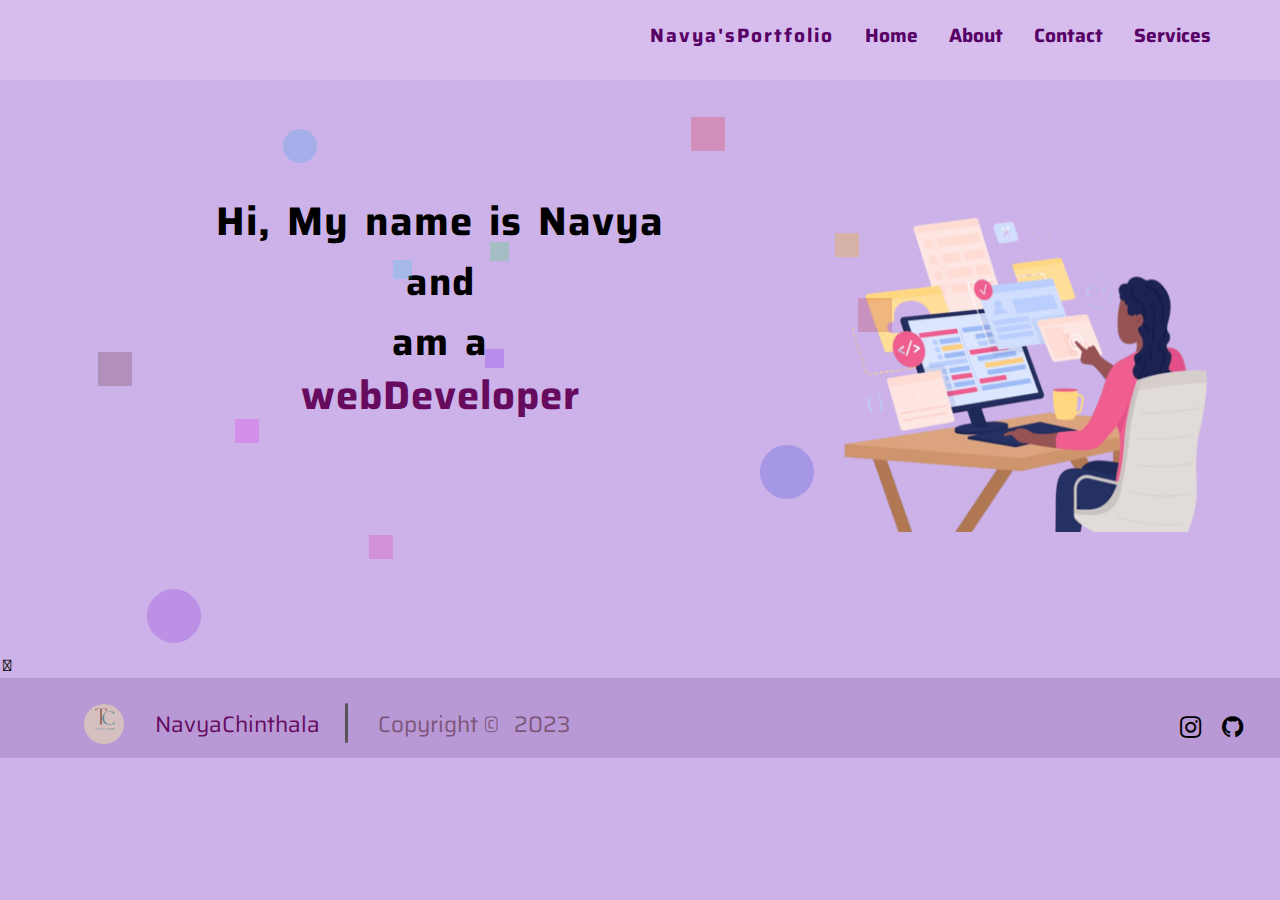
==== main/index.html @ 35858d0c "Initial commit" ====
<!DOCTYPE html>
<html lang="en">

<head>
  <meta charset="UTF-8">
  <meta name="viewport" content="width=device-width, initial-scale=1.0">
  <link rel="stylesheet" href="main.css">
  <link rel="stylesheet" href="style.css">
  <link rel="stylesheet" href="text.css">
  <link rel="stylesheet" href="https://cdnjs.cloudflare.com/ajax/libs/font-awesome/4.7.0/css/font-awesome.min.css">
  <title>MyPortfolio</title>
</head>

<body>

  <!-- NAVBAR  -->

  <div class="container">
    <div class="navbar">
      <div class="nav-items">
        <ul>
          <li class="title">Navya'sPortfolio</li>
          <li class="list"><a href="index.html">Home</a></li>
          <li class="list"><a href="/about/abt.html">About</a></li>
          <li class="list"><a href="#">Contact</a></li>
          <li class="list"><a href="#">Services</a></li>
          <!-- <li class="list"><a href="#">Projects</a></li> -->
        </ul>
      </div>
    </div>
  </div>

  <!-- SECTIONS -->

  <div class="sections">
    <div class="text">
      <h1>Hi, My name is Navya </h1>
      <h3>and</h3>
      <h3>am a </h3>
      <p></p>
    </div>
    <div class="rightSection">
      <img src="img1.png">
      <div class="circle5"></div>
      <div class="circle6"></div>
      <div class="circle7"></div>
      <div class="circle8"></div>
      <div class="circle9"></div>
      <div class="circle10"></div>
      <div class="circle11"></div>
      <div class="circle12"></div>
    </div>
  </div>
  <div class="leftSection">
    <div class="circle1"></div>
    <div class="circle2"></div>
    <div class="circle3"></div>
    <div class="circle4"></div>
  </div>

<div id="contact">
  <i class="fa-solid fa-envelope"></i>
</div>

  <!-- FOOTER -->

  <footer>
    <img class="logo" src="tc.png">
    <span class="name">NavyaChinthala</span>
    <p></p>
    <span class="copyright">Copyright &copy 
      <span class="year">2023</span>
    </span>
    <span class="icons">
    <a href="#"><i class="fa fa-instagram "></i></a>
    <a href="#"><i class="fa fa-github "></i></a>
  </span>
  </footer>
</body>

</html>
---- main/main.css ----
@import url('https://fonts.googleapis.com/css2?family=Mooli&family=Open+Sans&family=Quicksand&family=Saira&display=swap');

 * {
    font-family: 'Mooli', sans-serif;
    font-family: 'Open Sans', sans-serif;
    font-family: 'Quicksand', sans-serif;
    font-family: 'Saira', sans-serif;
    margin: 0;
    padding: 0;
 }

 body {
    background-color: #cdb2e9;
    overflow-x: hidden;
    overflow-y:auto ;
 }


 /* NAVBAR */

 .container {
    background-color: #d6bdee;
    width: 100%;
 }

 .navbar {
    display: flex;
    min-height: 80px;
    justify-content: center;
    margin-left: 300px;
    width: 100%;
 }

 .nav-items ul {
    display: flex;
    margin-right: 25px;
    color: rgba(87, 0, 102, 1);
    font-weight: bold;

 }

 .nav-items li {
    margin: 10px 5px 5px 6px;
    list-style: none;
    padding: 10px;
 }

 li.list a {
    color: rgba(87, 0, 102, 1);
    font-weight: bold;
    font-size: 1.2rem;
 }

 .nav-items li.title {
    margin-left: 10px;
    letter-spacing: 2px;
    cursor: pointer;
    font-size: 1.2rem;
 }

 .nav-items ul li a {
    text-decoration: none;
 }
---- main/style.css ----
/* SECTIONS */

 .sections {
    display: flex;
    justify-content:right;
 }

 .leftSection {
   display: flex;
    justify-content:left;
    position: relative;
 }
 img{
   width: 480px;
   height: 380px;
  float: left;
  position: relative;
  margin-top: 10%;
  padding: 20px;
  
 }

 .circle1 {
    width: 30px;
    height: 30px;
    background-color: rgb(71, 12, 12);
    margin: -200px 0px 13px 98px;
    border: 2px solid rgb(71, 12, 12);
    opacity:0.2 ;
    animation-duration: 3s;
    animation-name: slidein;
    animation-iteration-count: infinite;
    animation-direction: alternate;
 }

 .circle2 {
    width: 50px;
    height: 50px;
    background-color: rgb(125, 12, 218);
    margin: 37px 0px 10px 15px;
    border-radius: 50%;
    border: 2px solid rgb(125, 12, 218);
    opacity:0.2 ;
 }

 .circle3 {
    width: 20px;
    height: 20px;
    background-color: rgb(238, 10, 150);
    margin: -17px 25px 10px 168px;
    border: 2px solid rgb(238, 10, 150);
    opacity:0.2 ;
    animation: slideout 3s infinite alternate-reverse;
 }

 .circle4 {
    width: 15px;
    height: 15px;
    background-color: rgb(98, 5, 247);
    margin: -203px 15px 10px 67px;
    border: 2px solid rgb(98, 5, 247);
    opacity:0.2 ;
 }
 .circle5 {
   width: 30px;
   height: 30px;
   background-color: rgb(238, 8, 8);
   margin: 37px 0px 0px -69px;
   border: 2px solid rgb(238, 8, 8);
   opacity:0.2 ;
   animation: slideout 2s infinite  alternate ;
}

.circle6 {
   width: 30px;
   height: 30px;
   background-color: rgb(5, 165, 240);
   margin: -22px 0px 0px -477px;
   border-radius: 50%;
   border: 2px solid rgb(5, 165, 240);
   opacity:0.2 ;
   animation: slidein 2s infinite  alternate ;
}

.circle7 {
   width: 20px;
   height: 20px;
   background-color: rgb(236, 176, 10);
   margin: 70px 25px 10px 75px;
   border: 2px solid rgb(236, 176, 10);
   opacity:0.3 ;
   animation: slidein1 2s infinite  alternate ;
}

.circle8 {
   width: 15px;
   height: 15px;
   background-color: rgb(10, 236, 59);
   margin: -25px 0px 10px -270px;
   border: 2px solid rgb(10, 236, 59);
   opacity:0.2 ;
}
.circle9 {
   width: 30px;
   height: 30px;
   background-color: rgb(180, 26, 26);
   margin: 37px 0px 113px 98px;
   border: 2px solid rgb(180, 26, 26);
   opacity:0.2 ;
}

.circle10 {
   width: 50px;
   height: 50px;
   background-color: rgb(12, 49, 218);
   /* margin: 37px 55px 10px 20px; */
   border-radius: 50%;
   border: 2px solid rgb(12, 49, 218);
   opacity:0.2 ;
}

.circle11 {
   width: 20px;
   height: 20px;
   background-color: rgb(230, 10, 238);
   margin: -80px 0px 0px -525px;
   border: 2px solid rgb(230, 10, 238);
   opacity:0.2 ;
   animation: slidetop 4s infinite  alternate ;
}

.circle12 {
   width: 15px;
   height: 15px;
   background-color: rgb(10, 221, 236);
   margin: -183px 10px 0px -367px;
   border: 2px solid rgb(10, 221, 236);
   opacity:0.2 ;
}

/* ANIMATIONS */
@keyframes slidein {
   from {
     margin-top: 0%;
     width: 30px;
   }
 
   to {
     margin-top: -20%;
     width: 30px;
   }
 }
 @keyframes slideout {
   from {
     margin-left: 0%;
     width: 30px;
   }
 
   to {
     margin-left: 20%;
     width: 30px;
   }
 }
 @keyframes slidetop {
   from {
     margin-top: 40%;
     width: 30px;
   }
 
   to {
     margin-top: -10%;
     width: 30px;
   }
 }
 @keyframes slidein1 {
   from {
     margin-bottom: 30%;
     width: 30px;
   }
 
   to {
     margin-bottom: -40%;
     width: 30px;
   }
 }
---- main/text.css ----
/* TEXT */
.text {
    font-size: 20px;
    word-spacing: 5px;
    width: 50%;
    text-align: center;
    margin-top: 10%;
    letter-spacing: 1px;
    line-height: 28px;
}

.text p {
    font-size: 40px;
    letter-spacing: 1px;
    line-height: 28px;
    font-weight: bold;
    margin: 4%;
}

.text h3 {
    font-size: 38px;
    letter-spacing: 1px;
    line-height: 28px;
    font-weight: bold;
    margin-top: 5%;
}


.text p {
    position: relative;
}

.text p::after {
    content: "webDeveloper";
    color: #660b5e;
    animation: words 20s infinite ease-in;

}


@keyframes cursor {
    to {
        border-left: 2px solid #ff7f5000;
    }
}

@keyframes words {

    0%,
    10% {
        content: "BCA Student";
    }

    11%,
    30% {
        content: "Web Devloper";
    }

    31%,
    50% {
        content: "Naturalist";
    }

}

/* FOOTER */

.logo {
    height: 40px;
    width: 40px;
    border-radius: 50%;
    margin-top: .5%;
    left: 5%;
}

footer {
    display: flex;
    justify-content: left;
    position: sticky;
    margin: 0;
    padding: 0;
    background-color: #b899d6;
    height: 80px;
    width: 100%;
}

span.name {
    display: flex;
    margin: 29px 0px 0px 75px;
    font-weight: 400;
    color: #660b5e;
    font-size: 1.4rem;
}

footer p {
    height: 40px;
    width: 3px;
    background-color: #575454;
    margin: 25px;
    border-radius: 30px;
}

.copyright {
    margin: 29px 0px 0px 5px;
    font-weight: 400;
    color: #7e557a;
    font-size: 1.4rem;
}
.icons{
    margin:20px 10px 0px 600px ;
    font-size: 25px;
    padding: 10px;
}
.year{
    margin:39px 0px 0px 10px
}
.fa {
 margin-right: 15px;
 color: black;
}
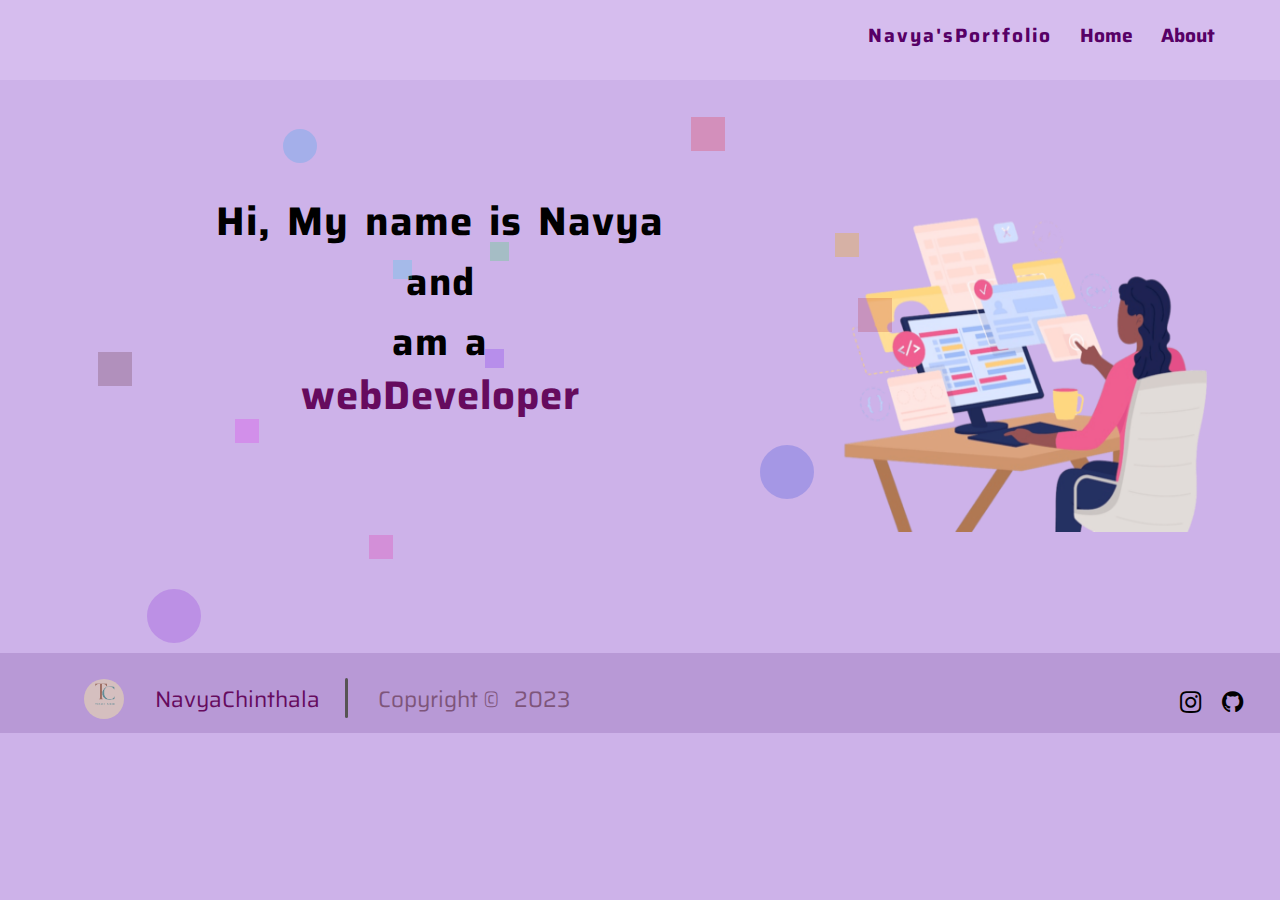
==== commit bec315d0: "changes" ====
--- a/main/index.html
+++ b/main/index.html
@@ -22,9 +22,6 @@
           <li class="title">Navya'sPortfolio</li>
           <li class="list"><a href="index.html">Home</a></li>
           <li class="list"><a href="/about/abt.html">About</a></li>
-          <li class="list"><a href="#">Contact</a></li>
-          <li class="list"><a href="#">Services</a></li>
-          <!-- <li class="list"><a href="#">Projects</a></li> -->
         </ul>
       </div>
     </div>
@@ -58,9 +55,6 @@
     <div class="circle4"></div>
   </div>
 
-<div id="contact">
-  <i class="fa-solid fa-envelope"></i>
-</div>
 
   <!-- FOOTER -->
 
@@ -72,8 +66,8 @@
       <span class="year">2023</span>
     </span>
     <span class="icons">
-    <a href="#"><i class="fa fa-instagram "></i></a>
-    <a href="#"><i class="fa fa-github "></i></a>
+    <a href="https://www.instagram.com/greenndeveloper/?next=%2F"><i class="fa fa-instagram "></i></a>
+    <a href="https://github.com/coder-2k4"><i class="fa fa-github "></i></a>
   </span>
   </footer>
 </body>
--- a/main/main.css
+++ b/main/main.css
@@ -33,14 +33,14 @@
 
  .nav-items ul {
     display: flex;
-    margin-right: 25px;
+    margin-right: -200px;
     color: rgba(87, 0, 102, 1);
     font-weight: bold;
 
  }
 
  .nav-items li {
-    margin: 10px 5px 5px 6px;
+    margin: 10px 5px 5px 3px;
     list-style: none;
     padding: 10px;
  }
@@ -52,7 +52,7 @@
  }
 
  .nav-items li.title {
-    margin-left: 10px;
+    margin-left: 8px;
     letter-spacing: 2px;
     cursor: pointer;
     font-size: 1.2rem;
--- a/main/text.css
+++ b/main/text.css
@@ -117,4 +117,7 @@
 .fa {
  margin-right: 15px;
  color: black;
+}
+.fa-solid{
+    margin: 5px 5px 500px 450px;
 }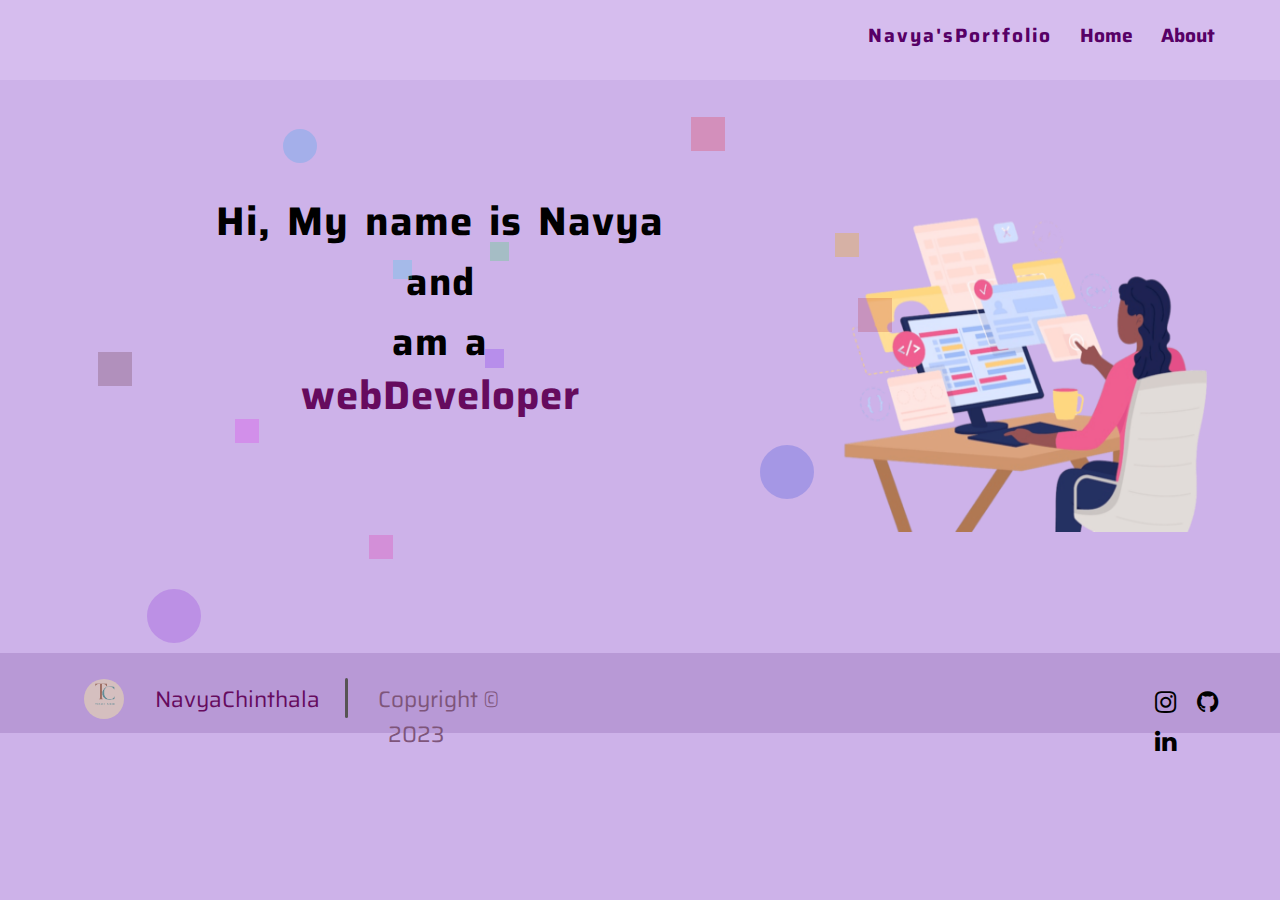
==== commit 2e88591d: "changes" ====
--- a/main/index.html
+++ b/main/index.html
@@ -68,6 +68,7 @@
     <span class="icons">
     <a href="https://www.instagram.com/greenndeveloper/?next=%2F"><i class="fa fa-instagram "></i></a>
     <a href="https://github.com/coder-2k4"><i class="fa fa-github "></i></a>
+    <a href="https://www.linkedin.com/in/navya-chinthala-b665a3298/"><i class="fa fa-brands fa-linkedin"></i></a>
   </span>
   </footer>
 </body>
